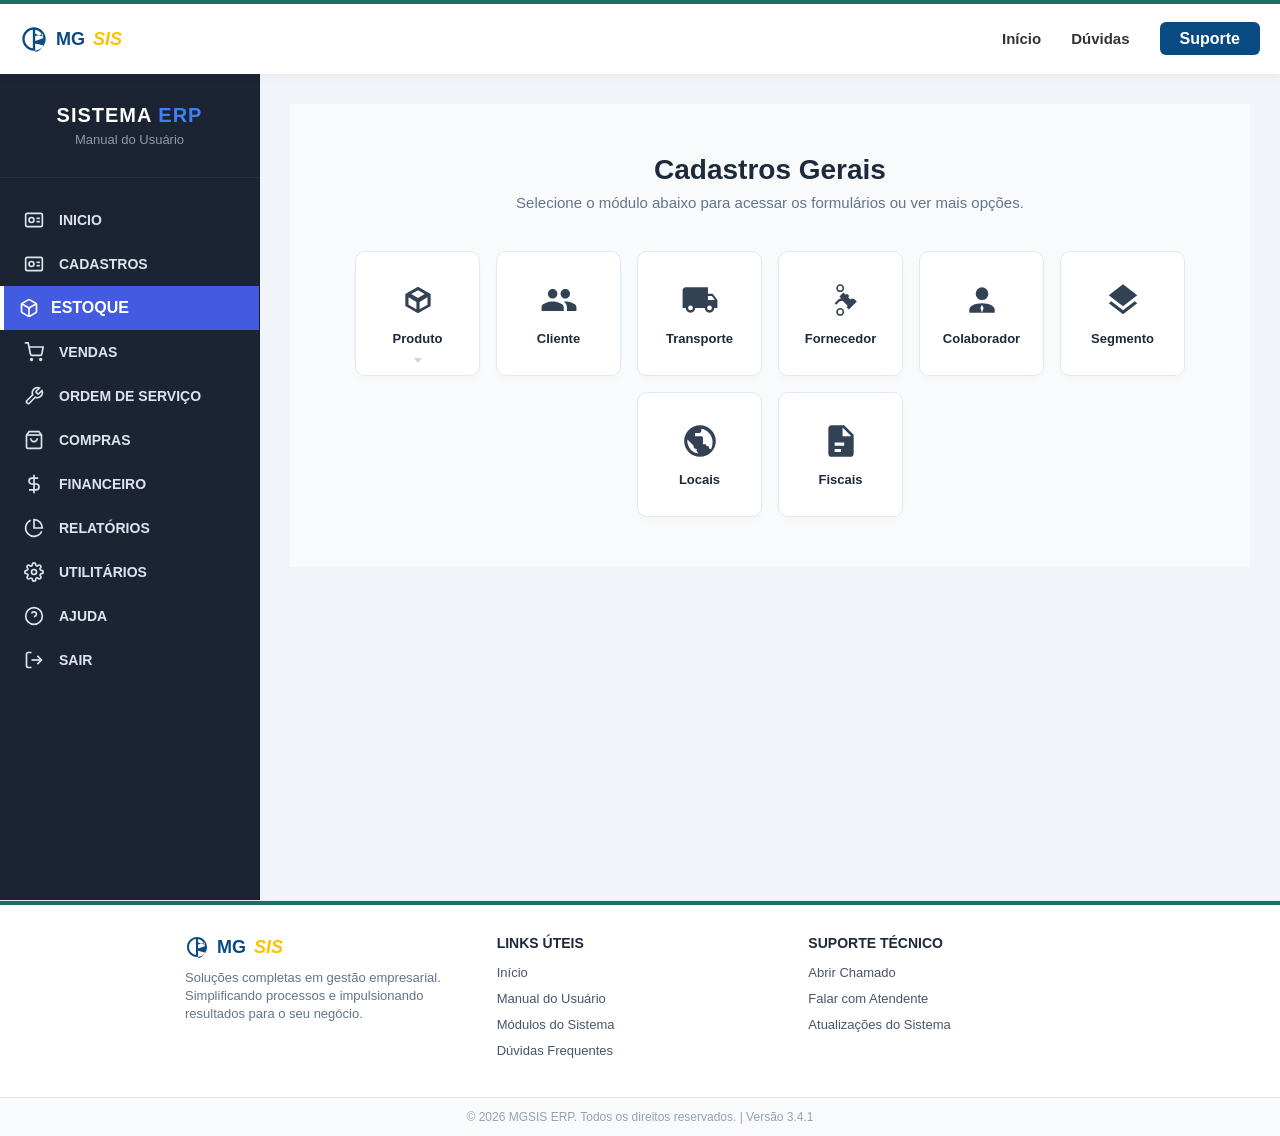
==== Paginas-Estoque/estoque.html @ b507eff4 "Add files via upload" ====
<!DOCTYPE html>
<html lang="pt-br">

<head>
    <meta charset="UTF-8">
    <meta name="viewport" content="width=device-width, initial-scale=1.0">
    <title>Sistema MGSIS</title>
    <link rel="stylesheet" href="../Estilizacoes/Manual.css">
    <link rel="stylesheet" href="https://cdnjs.cloudflare.com/ajax/libs/font-awesome/6.4.0/css/all.min.css">
</head>

<body>

    <header class="mgsis-header" id="mgsis-main-header">
        <div class="mgsis-top-accent"></div>
        <div class="mgsis-container">

            <a href="#" class="mgsis-logo-wrapper">
                <svg class="mgsis-logo-icon" viewBox="0 0 24 24" fill="currentColor">
                    <path
                        d="M11.99 2C6.47 2 2 6.48 2 12s4.47 10 9.99 10C17.52 22 22 17.52 22 12S17.52 2 11.99 2zM11 19.93c-3.95-.49-7-3.85-7-7.93s3.05-7.44 7-7.93v15.86zm2-15.86c3.15.56 5.76 2.8 6.64 5.77l-6.64-2.28V4.07zm6.81 7.21L13 13.62v-4.14l6.81-1.67v3.47zm-6.81 8.65v-4.14l6.81 1.67c-.88 2.97-3.49 5.21-6.64 5.77l-.17-3.3z" />
                </svg>
                <span class="mgsis-logo-text-blue">MG</span>
                <span class="mgsis-logo-text-yellow">SIS</span>
            </a>

            <button class="mgsis-mobile-btn" id="mgsis-toggle-btn" aria-label="Abrir menu de navegação">
                <span class="mgsis-mobile-line"></span>
                <span class="mgsis-mobile-line"></span>
                <span class="mgsis-mobile-line"></span>
            </button>

            <nav class="mgsis-navigation" id="mgsis-nav-menu">
                <ul class="mgsis-nav-list">
                    <li class="mgsis-nav-item"><a href="#" class="mgsis-nav-link">Início</a></li>
                    <li class="mgsis-nav-item"><a href="#" class="mgsis-nav-link">Dúvidas</a></li>
                    <li class="mgsis-nav-item"><a href="#" class="mgsis-support-action">Suporte</a></li>

                    <li class="mgsis-mobile-divider">MÓDULOS DO SISTEMA</li>

                    <li class="mgsis-nav-item mgsis-mobile-only">
                        <a href="cadastro.html" class="mgsis-nav-link mgsis-mobile-module-link">Cadastros</a>
                    </li>
                    <li class="mgsis-nav-item mgsis-mobile-only"><a href="#"
                            class="mgsis-nav-link mgsis-mobile-module-link active">Estoque</a></li>
                    <li class="mgsis-nav-item mgsis-mobile-only"><a href="vendas.html"
                            class="mgsis-nav-link mgsis-mobile-module-link">Vendas</a></li>
                    <li class="mgsis-nav-item mgsis-mobile-only"><a href="ordem_servico.html"
                            class="mgsis-nav-link mgsis-mobile-module-link">Ordem de Serviço</a></li>
                    <li class="mgsis-nav-item mgsis-mobile-only"><a href="compras.html"
                            class="mgsis-nav-link mgsis-mobile-module-link">Compras</a></li>
                    <li class="mgsis-nav-item mgsis-mobile-only"><a href="financeiro.html"
                            class="mgsis-nav-link mgsis-mobile-module-link">Financeiro</a></li>
                    <li class="mgsis-nav-item mgsis-mobile-only"><a href="relatorios.html"
                            class="mgsis-nav-link mgsis-mobile-module-link">Relatórios</a></li>
                    <li class="mgsis-nav-item mgsis-mobile-only"><a href="utilitarios.html"
                            class="mgsis-nav-link mgsis-mobile-module-link">Utilitários</a></li>
                    <li class="mgsis-nav-item mgsis-mobile-only"><a href="ajuda.html"
                            class="mgsis-nav-link mgsis-mobile-module-link">Ajuda</a></li>
                    <li class="mgsis-nav-item mgsis-mobile-only"><a href="sair.html"
                            class="mgsis-nav-link mgsis-mobile-module-link">Sair</a></li>
                </ul>
            </nav>
        </div>
    </header>

    <!-------------------------------------------------------------------------------------------------------------------------------------------------------------->
    <!-------------------------------------------------------------------------------------------------------------------------------------------------------------->
    <!-------------------------------------------------------------------------------------------------------------------------------------------------------------->
    <!-------------------------------------------------------------------------------------------------------------------------------------------------------------->

    <div class="mgsis-app-layout">

        <aside class="mgsis-sidebar">
            <div class="mgsis-sidebar-header">
                <h2 class="mgsis-sidebar-title">SISTEMA <span class="mgsis-text-blue">ERP</span></h2>
                <p class="mgsis-sidebar-subtitle">Manual do Usuário</p>
            </div>

            <ul class="mgsis-sidebar-menu">
                <li>
                    <a href="../index.html" class="mgsis-sidebar-link">
                        <svg viewBox="0 0 24 24" width="20" height="20" stroke="currentColor" stroke-width="2"
                            fill="none">
                            <path d="M4 4h16c1.1 0 2 .9 2 2v12c0 1.1-.9 2-2 2H4c-1.1 0-2-.9-2-2V6c0-1.1.9-2 2-2z">
                            </path>
                            <circle cx="9" cy="12" r="3"></circle>
                            <path d="M15 10h4"></path>
                            <path d="M15 14h4"></path>
                        </svg>
                        INICIO
                    </a>
                </li>

                <li>
                    <a href="../Paginas-Cadastro/cadastro.html" class="mgsis-sidebar-link">
                        <svg viewBox="0 0 24 24" width="20" height="20" stroke="currentColor" stroke-width="2"
                            fill="none">
                            <path d="M4 4h16c1.1 0 2 .9 2 2v12c0 1.1-.9 2-2 2H4c-1.1 0-2-.9-2-2V6c0-1.1.9-2 2-2z">
                            </path>
                            <circle cx="9" cy="12" r="3"></circle>
                            <path d="M15 10h4"></path>
                            <path d="M15 14h4"></path>
                        </svg>
                        CADASTROS
                    </a>
                </li>

                <li>
                    <a href="../Paginas-Estoque/estoque.html"
                        style="display: flex; align-items: center; gap: 12px; padding: 12px 15px; text-decoration: none; font-weight: bold; box-sizing: border-box; background-color: #435be0; color: #ffffff; border-left: 4px solid #ffffff;">
                        <svg viewBox="0 0 24 24" width="20" height="20" stroke="currentColor" stroke-width="2"
                            fill="none">
                            <path
                                d="M21 16V8a2 2 0 0 0-1-1.73l-7-4a2 2 0 0 0-2 0l-7 4A2 2 0 0 0 3 8v8a2 2 0 0 0 1 1.73l7 4a2 2 0 0 0 2 0l7-4A2 2 0 0 0 21 16z">
                            </path>
                            <polyline points="3.27 6.96 12 12.01 20.73 6.96"></polyline>
                            <line x1="12" y1="22.08" x2="12" y2="12"></line>
                        </svg>
                        ESTOQUE
                    </a>
                </li>

                <li>
                    <a href="../Paginas-Vendas/vendas.html" class="mgsis-sidebar-link">
                        <svg viewBox="0 0 24 24" width="20" height="20" stroke="currentColor" stroke-width="2"
                            fill="none">
                            <circle cx="9" cy="21" r="1"></circle>
                            <circle cx="20" cy="21" r="1"></circle>
                            <path d="M1 1h4l2.68 13.39a2 2 0 0 0 2 1.61h9.72a2 2 0 0 0 2-1.61L23 6H6"></path>
                        </svg>
                        VENDAS
                    </a>
                </li>

                <li>
                    <a href="../Paginas-Ordem de servico/ordem_servico.html" class="mgsis-sidebar-link">
                        <svg viewBox="0 0 24 24" width="20" height="20" stroke="currentColor" stroke-width="2"
                            fill="none">
                            <path
                                d="M14.7 6.3a1 1 0 0 0 0 1.4l1.6 1.6a1 1 0 0 0 1.4 0l3.77-3.77a6 6 0 0 1-7.94 7.94l-6.91 6.91a2.12 2.12 0 0 1-3-3l6.91-6.91a6 6 0 0 1 7.94-7.94l-3.76 3.76z">
                            </path>
                        </svg>
                        ORDEM DE SERVIÇO
                    </a>
                </li>

                <li>
                    <a href="../Paginas-Compras/compras.html" class="mgsis-sidebar-link">
                        <svg viewBox="0 0 24 24" width="20" height="20" stroke="currentColor" stroke-width="2"
                            fill="none">
                            <path d="M6 2L3 6v14a2 2 0 0 0 2 2h14a2 2 0 0 0 2-2V6l-3-4z"></path>
                            <line x1="3" y1="6" x2="21" y2="6"></line>
                            <path d="M16 10a4 4 0 0 1-8 0"></path>
                        </svg>
                        COMPRAS
                    </a>
                </li>

                <li>
                    <a href="../Paginas-Financeiro/financeiro.html" class="mgsis-sidebar-link">
                        <svg viewBox="0 0 24 24" width="20" height="20" stroke="currentColor" stroke-width="2"
                            fill="none">
                            <line x1="12" y1="1" x2="12" y2="23"></line>
                            <path d="M17 5H9.5a3.5 3.5 0 0 0 0 7h5a3.5 3.5 0 0 1 0 7H6"></path>
                        </svg>
                        FINANCEIRO
                    </a>
                </li>

                <li>
                    <a href="../Paginas-Relatorios/relatorios.html" class="mgsis-sidebar-link">
                        <svg viewBox="0 0 24 24" width="20" height="20" stroke="currentColor" stroke-width="2"
                            fill="none">
                            <path d="M21.21 15.89A10 10 0 1 1 8 2.83"></path>
                            <path d="M22 12A10 10 0 0 0 12 2v10z"></path>
                        </svg>
                        RELATÓRIOS
                    </a>
                </li>

                <li>
                    <a href="../Paginas-Utilitarios/utilitarios.html" class="mgsis-sidebar-link">
                        <svg viewBox="0 0 24 24" width="20" height="20" stroke="currentColor" stroke-width="2"
                            fill="none">
                            <circle cx="12" cy="12" r="3"></circle>
                            <path
                                d="M19.4 15a1.65 1.65 0 0 0 .33 1.82l.06.06a2 2 0 0 1 0 2.83 2 2 0 0 1-2.83 0l-.06-.06a1.65 1.65 0 0 0-1.82-.33 1.65 1.65 0 0 0-1 1.51V21a2 2 0 0 1-2 2 2 2 0 0 1-2-2v-.09A1.65 1.65 0 0 0 9 19.4a1.65 1.65 0 0 0-1.82.33l-.06.06a2 2 0 0 1-2.83 0 2 2 0 0 1 0-2.83l.06-.06a1.65 1.65 0 0 0 .33-1.82 1.65 1.65 0 0 0-1.51-1H3a2 2 0 0 1-2-2 2 2 0 0 1 2-2h.09A1.65 1.65 0 0 0 4.6 9a1.65 1.65 0 0 0-.33-1.82l-.06-.06a2 2 0 0 1 0-2.83 2 2 0 0 1 2.83 0l.06.06a1.65 1.65 0 0 0 1.82.33H9a1.65 1.65 0 0 0 1-1.51V3a2 2 0 0 1 2-2 2 2 0 0 1 2 2v.09a1.65 1.65 0 0 0 1 1.51 1.65 1.65 0 0 0 1.82-.33l.06-.06a2 2 0 0 1 2.83 0 2 2 0 0 1 0 2.83l-.06.06a1.65 1.65 0 0 0-.33 1.82V9a1.65 1.65 0 0 0 1.51 1H21a2 2 0 0 1 2 2 2 2 0 0 1-2 2h-.09a1.65 1.65 0 0 0-1.51 1z">
                            </path>
                        </svg>
                        UTILITÁRIOS
                    </a>
                </li>

                <li>
                    <a href="../Paginas-Ajuda/ajuda.html" class="mgsis-sidebar-link">
                        <svg viewBox="0 0 24 24" width="20" height="20" stroke="currentColor" stroke-width="2"
                            fill="none">
                            <circle cx="12" cy="12" r="10"></circle>
                            <path d="M9.09 9a3 3 0 0 1 5.83 1c0 2-3 3-3 3"></path>
                            <line x1="12" y1="17" x2="12.01" y2="17"></line>
                        </svg>
                        AJUDA
                    </a>
                </li>

                <li>
                    <a href="../Paginas-Sair/sair.html" class="mgsis-sidebar-link">
                        <svg viewBox="0 0 24 24" width="20" height="20" stroke="currentColor" stroke-width="2"
                            fill="none">
                            <path d="M9 21H5a2 2 0 0 1-2-2V5a2 2 0 0 1 2-2h4"></path>
                            <polyline points="16 17 21 12 16 7"></polyline>
                            <line x1="21" y1="12" x2="9" y2="12"></line>
                        </svg>
                        SAIR
                    </a>
                </li>
            </ul>
        </aside>


        <main class="mgsis-main-content">

            <div id="mgsis-tela-principal" class="mgsis-view-active">
                <div class="mgsis-cadastros-centro">
                    <div class="mgsis-titulos-centro">
                        <h2>Cadastros Gerais</h2>
                        <p>Selecione o módulo abaixo para acessar os formulários ou ver mais opções.</p>
                    </div>

                    <div class="mgsis-grid-centralizada">
                        <button class="mgsis-card-box" id="btn-modulo-produto">
                            <svg class="mgsis-icon-box" viewBox="0 0 24 24">
                                <path
                                    d="M20,8.18L12,3.58L4,8.18V15.82L12,20.42L20,15.82V8.18M12,5.82L16.24,8.27L12,10.72L7.76,8.27L12,5.82M6,10.33L11,13.22V17.9L6,15V10.33M13,17.9V13.22L18,10.33V15L13,17.9Z" />
                            </svg>
                            <span>Produto</span>
                            <div class="mgsis-seta-baixo"></div>
                        </button>

                        <button class="mgsis-card-box" id="mgsis-btn-cliente">
                            <svg class="mgsis-icon-box" viewBox="0 0 24 24">
                                <path
                                    d="M16 11c1.66 0 2.99-1.34 2.99-3S17.66 5 16 5c-1.66 0-3 1.34-3 3s1.34 3 3 3zm-8 0c1.66 0 2.99-1.34 2.99-3S9.66 5 8 5C6.34 5 5 6.34 5 8s1.34 3 3 3zm0 2c-2.33 0-7 1.17-7 3.5V19h14v-2.5c0-2.33-4.67-3.5-7-3.5zm8 0c-.29 0-.62.02-.97.05 1.16.84 1.97 1.97 1.97 3.45V19h6v-2.5c0-2.33-4.67-3.5-7-3.5z" />
                            </svg>
                            <span>Cliente</span>
                        </button>

                        <button class="mgsis-card-box" id="mgsis-btn-transporte">
                            <svg class="mgsis-icon-box" viewBox="0 0 24 24">
                                <path
                                    d="M20,8H17V4H3C1.89,4 1,4.89 1,6V17H3A3,3 0 0,0 6,20A3,3 0 0,0 9,17H15A3,3 0 0,0 18,20A3,3 0 0,0 21,17H23V12L20,8M6,18.5A1.5,1.5 0 0,1 4.5,17A1.5,1.5 0 0,1 6,15.5A1.5,1.5 0 0,1 7.5,17A1.5,1.5 0 0,1 6,18.5M18,18.5A1.5,1.5 0 0,1 16.5,17A1.5,1.5 0 0,1 18,15.5A1.5,1.5 0 0,1 19.5,17A1.5,1.5 0 0,1 18,18.5M17,12V9.5H19.5L21.47,12H17Z" />
                            </svg>
                            <span>Transporte</span>
                        </button>

                        <button class="mgsis-card-box">
                            <svg class="mgsis-icon-box" viewBox="0 0 24 24">
                                <path
                                    d="M11.5,21A1.5,1.5 0 0,1 10,19.5A1.5,1.5 0 0,1 11.5,18A1.5,1.5 0 0,1 13,19.5A1.5,1.5 0 0,1 11.5,21M11.5,17C10.12,17 9,18.12 9,19.5C9,20.88 10.12,22 11.5,22C12.88,22 14,20.88 14,19.5C14,18.12 12.88,17 11.5,17M20.5,11.5L22,13L17,18L15.5,16.5L16.25,15.75L13,12.5C12.25,12.5 11.5,12.75 11,13L9,15L8,14L10,12C10.75,11.25 11.5,11 12.25,11L11,9.75L13.5,7.25L15,8.75L15.75,8L17.25,9.5L16.5,10.25L18,11.75L18.75,11L20.5,11.5M11.5,3A1.5,1.5 0 0,1 13,4.5A1.5,1.5 0 0,1 11.5,6A1.5,1.5 0 0,1 10,4.5A1.5,1.5 0 0,1 11.5,3M11.5,2C10.12,2 9,3.12 9,4.5C9,5.88 10.12,7 11.5,7C12.88,7 14,5.88 14,4.5C14,3.12 12.88,2 11.5,2Z" />
                            </svg>
                            <span>Fornecedor</span>
                        </button>

                        <button class="mgsis-card-box">
                            <svg class="mgsis-icon-box" viewBox="0 0 24 24">
                                <path
                                    d="M12,4A4,4 0 0,1 16,8A4,4 0 0,1 12,12A4,4 0 0,1 8,8A4,4 0 0,1 12,4M12,14C16.42,14 20,15.79 20,18V20H4V18C4,15.79 7.58,14 12,14M12,15L11,17L12,20L13,17L12,15Z" />
                            </svg>
                            <span>Colaborador</span>
                        </button>

                        <button class="mgsis-card-box">
                            <svg class="mgsis-icon-box" viewBox="0 0 24 24">
                                <path
                                    d="M12,16L19.36,10.27L21,9L12,2L3,9L4.63,10.27M12,18.54L4.62,12.81L3,14.07L12,21.07L21,14.07L19.37,12.8L12,18.54Z" />
                            </svg>
                            <span>Segmento</span>
                        </button>

                        <button class="mgsis-card-box">
                            <svg class="mgsis-icon-box" viewBox="0 0 24 24">
                                <path
                                    d="M12,2C6.48,2 2,6.48 2,12C2,17.52 6.48,22 12,22C17.52,22 22,17.52 22,12C22,6.48 17.52,2 12,2M11,19.93C7.05,19.43 4,16.05 4,12C4,11.68 4.03,11.36 4.08,11.05L7.88,14.85V15A2,2 0 0,0 9.88,17V18.13C10.25,18.82 10.6,19.41 11,19.93M19.04,17.15A1.97,1.97 0 0,0 17.88,17A2,2 0 0,0 15.88,15V14H13.88V10C13.88,9.45 13.43,9 12.88,9H8.88V7H10.88A2,2 0 0,0 12.88,5V4.21C16.66,4.86 19.64,8.14 19.95,12.18C19.95,13.92 19.66,15.61 19.04,17.15Z" />
                            </svg>
                            <span>Locais</span>
                            <div class="mgsis-seta-baixo"></div>
                        </button>

                        <button class="mgsis-card-box">
                            <svg class="mgsis-icon-box" viewBox="0 0 24 24">
                                <path
                                    d="M14 2H6c-1.1 0-1.99.9-1.99 2L4 20c0 1.1.89 2 1.99 2H18c1.1 0 2-.9 2-2V8l-6-6zm-2 17H8v-2h4v2zm2-4H8v-2h6v2zm-1-5V3.5L18.5 9H13z" />
                            </svg>
                            <span>Fiscais</span>
                            <div class="mgsis-seta-baixo"></div>
                        </button>
                    </div>
                </div>
            </div>

        </main>

    </div>

    <!-------------------------------------------------------------------------------------------------------------------------------------------------------------->
    <!-------------------------------------------------------------------------------------------------------------------------------------------------------------->
    <!-------------------------------------------------------------------------------------------------------------------------------------------------------------->
    <!-------------------------------------------------------------------------------------------------------------------------------------------------------------->


    <footer class="mgsis-footer">

        <div class="mgsis-footer-accent"></div>

        <div class="mgsis-footer-container">

            <div class="mgsis-footer-col">
                <a href="#" class="mgsis-footer-logo">
                    <svg class="mgsis-logo-icon" viewBox="0 0 24 24" fill="currentColor">
                        <path
                            d="M11.99 2C6.47 2 2 6.48 2 12s4.47 10 9.99 10C17.52 22 22 17.52 22 12S17.52 2 11.99 2zM11 19.93c-3.95-.49-7-3.85-7-7.93s3.05-7.44 7-7.93v15.86zm2-15.86c3.15.56 5.76 2.8 6.64 5.77l-6.64-2.28V4.07zm6.81 7.21L13 13.62v-4.14l6.81-1.67v3.47zm-6.81 8.65v-4.14l6.81 1.67c-.88 2.97-3.49 5.21-6.64 5.77l-.17-3.3z" />
                    </svg>
                    <span class="mgsis-logo-text-blue">MG</span>
                    <span class="mgsis-logo-text-yellow">SIS</span>
                </a>
                <p class="mgsis-footer-desc">Soluções completas em gestão empresarial. Simplificando processos e
                    impulsionando resultados para o seu negócio.</p>
            </div>

            <div class="mgsis-footer-col">
                <h4 class="mgsis-footer-title">Links Úteis</h4>
                <ul class="mgsis-footer-links">
                    <li><a href="#">Início</a></li>
                    <li><a href="#">Manual do Usuário</a></li>
                    <li><a href="#">Módulos do Sistema</a></li>
                    <li><a href="#">Dúvidas Frequentes</a></li>
                </ul>
            </div>

            <div class="mgsis-footer-col">
                <h4 class="mgsis-footer-title">Suporte Técnico</h4>
                <ul class="mgsis-footer-links">
                    <li><a href="#">Abrir Chamado</a></li>
                    <li><a href="#">Falar com Atendente</a></li>
                    <li><a href="#">Atualizações do Sistema</a></li>
                </ul>
            </div>

        </div>

        <div class="mgsis-footer-bottom">
            <p>&copy; 2026 MGSIS ERP. Todos os direitos reservados. | Versão 3.4.1</p>
        </div>

    </footer>

    <div id="mgsis-modal-imagem" class="mgsis-modal">
        <span class="mgsis-modal-fechar">&times;</span>
        <img class="mgsis-modal-conteudo" id="mgsis-img-ampliada">
        <div id="mgsis-modal-legenda"></div>
    </div>

    <script src="../Estilizacoes/Manual.js"></script>
</body>

</html>
---- Estilizacoes/Manual.css ----
/* VARIÁVEIS ADICIONADAS PARA O TEMA ESCURO DO MENU LATERAL */
:root {
    --mgsis-color-blue: #0A4A82;
    --mgsis-color-yellow: #FFC000;
    --mgsis-color-green: #1A7061;
    --mgsis-color-text: #333333;
    --mgsis-color-bg: #FFFFFF;

    /* Novas variáveis do ERP (Baseado na imagem enviada) */
    --mgsis-sidebar-bg: #1C2434;
    /* Fundo azul escuro profundo */
    --mgsis-sidebar-hover: #333A48;
    /* Cor ao passar o mouse */
    --mgsis-sidebar-active-bg: #3C50E0;
    /* Azul vivo do item ativo */
    --mgsis-sidebar-text: #DEE4EE;
    /* Texto cinza claro/branco */

    --mgsis-font-main: 'Segoe UI', Roboto, Helvetica, Arial, sans-serif;
    --mgsis-transition: 0.3s ease;
}

/* RESET GERAL (Mantido) */
* {
    box-sizing: border-box;
    margin: 0;
    padding: 0;
}

body {
    font-family: var(--mgsis-font-main);
    background-color: #F1F5F9;
    /* Fundo levemente cinza para destacar o conteúdo */
}

/* ----------------- CABEÇALHO SUPERIOR (Mantido e ajustado) ----------------- */
.mgsis-header {
    width: 100%;
    background-color: var(--mgsis-color-bg);
    position: sticky;
    top: 0;
    z-index: 1000;
    box-shadow: 0 2px 10px rgba(0, 0, 0, 0.05);
}

.mgsis-top-accent {
    width: 100%;
    height: 4px;
    background-color: var(--mgsis-color-green);
}

.mgsis-container {
    max-width: 100%;
    /* Permitindo que espanda mais por causa do ERP */
    margin: 0 auto;
    padding: 0 20px;
    height: 70px;
    /* Reduzi um pouco a altura para otimizar espaço */
    display: flex;
    align-items: center;
    justify-content: space-between;
}

.mgsis-logo-wrapper {
    display: flex;
    align-items: center;
    text-decoration: none;
    gap: 8px;
}

.mgsis-logo-icon {
    width: 28px;
    height: 28px;
    color: var(--mgsis-color-blue);
}

.mgsis-logo-text-blue {
    color: var(--mgsis-color-blue);
    font-size: 22px;
    font-weight: 800;
}

.mgsis-logo-text-yellow {
    color: var(--mgsis-color-yellow);
    font-size: 22px;
    font-weight: 800;
    font-style: italic;
}

.mgsis-nav-list {
    display: flex;
    align-items: center;
    list-style: none;
    gap: 30px;
}

.mgsis-nav-link {
    color: var(--mgsis-color-text);
    text-decoration: none;
    font-weight: 600;
    font-size: 15px;
    position: relative;
    transition: color var(--mgsis-transition);
}

.mgsis-nav-link:hover {
    color: var(--mgsis-color-blue);
}

.mgsis-support-action {
    background-color: var(--mgsis-color-blue);
    color: var(--mgsis-color-bg);
    text-decoration: none;
    padding: 8px 20px;
    border-radius: 6px;
    font-weight: 700;
    transition: all 0.2s;
}

.mgsis-support-action:hover {
    background-color: #083863;
    transform: translateY(-2px);
    box-shadow: 0 4px 12px rgba(10, 74, 130, 0.3);
}

.mgsis-mobile-btn {
    display: none;
    flex-direction: column;
    justify-content: space-between;
    width: 28px;
    height: 20px;
    background: transparent;
    border: none;
    cursor: pointer;
    z-index: 1001;
}

.mgsis-mobile-line {
    width: 100%;
    height: 3px;
    background-color: var(--mgsis-color-blue);
    border-radius: 3px;
    transition: all var(--mgsis-transition);
    transform-origin: left center;
}

/* ----------------- ITENS OCULTOS NO DESKTOP ----------------- */
/* Essa classe garante que o título Módulos e os links do ERP não apareçam no header do desktop */
.mgsis-mobile-divider,
.mgsis-mobile-only {
    display: none;
}

/* ----------------- LAYOUT DO SISTEMA (Sidebar + Conteúdo) ----------------- */
.mgsis-app-layout {
    display: flex;
    min-height: calc(100vh - 74px);
    /* Ocupa a tela inteira menos o header */
}

/* ----------------- MENU LATERAL (SIDEBAR) ----------------- */
.mgsis-sidebar {
    width: 260px;
    background-color: var(--mgsis-sidebar-bg);
    display: flex;
    flex-direction: column;
    flex-shrink: 0;
    /* Impede que a sidebar esprema */
    border-right: 1px solid rgba(0, 0, 0, 0.1);
}

.mgsis-sidebar-header {
    padding: 30px 20px;
    text-align: center;
    border-bottom: 1px solid rgba(255, 255, 255, 0.05);
}

.mgsis-sidebar-title {
    color: #FFFFFF;
    font-size: 20px;
    font-weight: 800;
    letter-spacing: 1px;
}

.mgsis-text-blue {
    color: #3B82F6;
}

/* Azul do texto ERP */

.mgsis-sidebar-subtitle {
    color: #8A99AF;
    /* Cinza suave da imagem */
    font-size: 13px;
    margin-top: 5px;
}

.mgsis-sidebar-menu {
    list-style: none;
    padding: 20px 0;
    display: flex;
    flex-direction: column;
    flex-grow: 1;
    /* Faz o menu ocupar o espaço disponível para jogar a Ajuda pro fim */
}

.mgsis-sidebar-link {
    display: flex;
    align-items: center;
    gap: 15px;
    padding: 12px 24px;
    color: var(--mgsis-sidebar-text);
    text-decoration: none;
    font-size: 14px;
    font-weight: 600;
    transition: all var(--mgsis-transition);
}

/* Efeito ao passar o mouse */
.mgsis-sidebar-link:hover {
    background-color: var(--mgsis-sidebar-hover);
    color: #FFFFFF;
}

/* O item "Cadastros" que está selecionado na sua imagem */
.mgsis-sidebar-link.active {
    background-color: var(--mgsis-sidebar-active-bg);
    color: #FFFFFF;
    border-left: 4px solid #FFFFFF;
    /* Barra branca na esquerda indicando ativo */
}

/* Empurra os últimos itens (Ajuda, Sair) para o final da tela */
.mgsis-sidebar-spacer {
    flex-grow: 1;
}

/* ----------------- CONTEÚDO PRINCIPAL ----------------- */
.mgsis-main-content {
    flex-grow: 1;
    padding: 30px;
    background-color: #F1F5F9;
}


/* ----------------- RESPONSIVIDADE (Tablets e Celulares) ----------------- */
@media (max-width: 768px) {

    /* Mostra botão hambúrguer */
    .mgsis-mobile-btn {
        display: flex;
    }

    /* Esconde a Sidebar Lateral padrão no Mobile */
    .mgsis-sidebar {
        display: none;
    }

    /* Configura o Header Nav para virar o Menu de Tela Inteira */
    .mgsis-navigation {
        position: fixed;
        top: 0;
        right: -100%;
        width: 85%;
        max-width: 400px;
        height: 100vh;
        background-color: var(--mgsis-color-bg);
        box-shadow: -5px 0 15px rgba(0, 0, 0, 0.1);
        display: flex;
        flex-direction: column;
        padding: 80px 30px 40px 30px;
        /* Espaço pro "X" em cima */
        transition: right 0.4s cubic-bezier(0.4, 0, 0.2, 1);
        overflow-y: auto;
        /* Permite rolar se houver muitos links */
    }

    .mgsis-navigation.active {
        right: 0;
    }

    .mgsis-nav-list {
        flex-direction: column;
        gap: 20px;
        align-items: flex-start;
        width: 100%;
    }

    .mgsis-nav-link {
        font-size: 18px;
        width: 100%;
        display: block;
    }

    .mgsis-support-action {
        width: 100%;
        text-align: center;
    }

    /* Exibe o título 'Módulos' e os links que estavam ocultos no desktop */
    .mgsis-mobile-divider {
        display: block;
        width: 100%;
        color: #8A99AF;
        font-size: 12px;
        font-weight: 700;
        letter-spacing: 1px;
        margin-top: 20px;
        margin-bottom: -5px;
        border-bottom: 1px solid #E2E8F0;
        padding-bottom: 8px;
    }

    .mgsis-mobile-only {
        display: block;
        width: 100%;
    }

    /* Estiliza os links dos módulos dentro do menu mobile */
    .mgsis-mobile-module-link {
        padding: 10px 15px;
        border-radius: 6px;
        font-size: 16px;
        color: var(--mgsis-color-text);
        background-color: #F8FAFC;
    }

    .mgsis-mobile-module-link.active {
        background-color: rgba(59, 130, 246, 0.1);
        color: var(--mgsis-sidebar-active-bg);
        font-weight: 700;
        border-left: 4px solid var(--mgsis-sidebar-active-bg);
    }

    /* Animação do X */
    .mgsis-mobile-btn.active .mgsis-mobile-line:nth-child(1) {
        transform: rotate(45deg);
    }

    .mgsis-mobile-btn.active .mgsis-mobile-line:nth-child(2) {
        opacity: 0;
    }

    .mgsis-mobile-btn.active .mgsis-mobile-line:nth-child(3) {
        transform: rotate(-45deg);
    }
}

/* --- FUNDO E ALINHAMENTO GERAL --- */
.mgsis-cadastros-centro {
    background-color: #F8FAFC;
    /* Fundo branco/azulado da imagem */
    padding: 50px 20px;
    font-family: Arial, Helvetica, sans-serif;
    text-align: center;
    /* Centraliza TUDO na página */
}

/* --- TÍTULOS --- */
.mgsis-titulos-centro h2 {
    color: #1E293B;
    /* Azul marinho muito escuro */
    font-size: 28px;
    font-weight: 700;
    margin-bottom: 8px;
}

.mgsis-titulos-centro p {
    color: #64748B;
    /* Cinza médio */
    font-size: 15px;
    margin-bottom: 40px;
}

/* --- GRID PERFEITAMENTE CENTRALIZADA --- */
.mgsis-grid-centralizada {
    display: flex;
    flex-wrap: wrap;
    /* Permite quebrar a linha */
    justify-content: center;
    /* Mantém os itens no meio da tela */
    gap: 16px;
    /* Espaçamento idêntico à imagem */

    /* O SEGREDO: Essa largura exata garante que caibam 6 cards na primeira linha.
       O 7º (Segmento) é obrigado a descer, ficando os 3 últimos no centro! */
    max-width: 880px;
    margin: 0 auto;
    /* Centraliza o bloco inteiro no meio da página */
}

/* --- CARD (QUADRADO BRANCO) --- */
.mgsis-card-box {
    background-color: #FFFFFF;
    border: 1px solid #E2E8F0;
    /* Borda bem sutil e clarinha */
    border-radius: 10px;
    /* Cantos arredondados iguais à foto */
    width: 125px;
    /* Largura idêntica à proporção da imagem */
    height: 125px;
    /* Altura idêntica */

    display: flex;
    flex-direction: column;
    align-items: center;
    justify-content: center;

    cursor: pointer;
    position: relative;
    /* Necessário para prender a setinha na parte de baixo */
    box-shadow: 0 4px 6px rgba(0, 0, 0, 0.02);
    /* Sombra quase invisível */
    transition: transform 0.2s, box-shadow 0.2s, border-color 0.2s;
}

/* Efeito ao passar o mouse por cima (Hover) */
.mgsis-card-box:hover {
    transform: translateY(-2px);
    box-shadow: 0 8px 15px rgba(0, 0, 0, 0.05);
    border-color: #CBD5E1;
}

/* --- ÍCONES --- */
.mgsis-icon-box {
    width: 38px;
    height: 38px;
    fill: #334155;
    /* Cor cinza/chumbo da imagem original */
    margin-bottom: 12px;
}

/* --- TEXTO DOS CARDS --- */
.mgsis-card-box span {
    color: #1E293B;
    /* Cor escura do texto */
    font-size: 13px;
    font-weight: 700;
}

/* --- SETINHA (Triângulo cinza) --- */
.mgsis-seta-baixo {
    position: absolute;
    /* Prende a seta no card */
    bottom: 12px;
    /* Distância do fundo */

    /* Desenha a seta usando apenas CSS puro */
    width: 0;
    height: 0;
    border-left: 4px solid transparent;
    border-right: 4px solid transparent;
    border-top: 5px solid #CBD5E1;
    /* Triângulo cinza apontando para baixo */
}

/* --- RESPONSIVIDADE (Telas menores) --- */
@media (max-width: 850px) {
    .mgsis-grid-centralizada {
        max-width: 580px;
        /* Força 4 cards em cima e os demais centralizados embaixo */
    }
}

@media (max-width: 500px) {
    .mgsis-card-box {
        width: 100px;
        /* Diminui para caber 3 por linha em celulares */
        height: 100px;
    }

    .mgsis-icon-box {
        width: 30px;
        height: 30px;
    }

    .mgsis-card-box span {
        font-size: 11px;
    }
}

/* =========================================
   CARDS PREMIUM (Preparo para o Efeito 3D)
   ========================================= */

/* Container precisa de perspectiva para o 3D funcionar */
.mgsis-grid-centralizada {
    perspective: 1000px;
}

.mgsis-card-box {
    /* Entrada super rápida e seca, sem ficar esperando */
    animation: mgsis-quick-enter 0.4s cubic-bezier(0.2, 0.8, 0.2, 1) backwards;
    transform-style: preserve-3d;
    will-change: transform;
    /* Otimiza a renderização no navegador */
}

/* Efeito de Clique Seco e Rápido */
.mgsis-card-box:active {
    transform: scale(0.95) !important;
    transition: transform 0.1s !important;
}

/* Entrada em cascata muito mais rápida (Max 0.28s de espera) */
.mgsis-card-box:nth-child(1) {
    animation-delay: 0.00s;
}

.mgsis-card-box:nth-child(2) {
    animation-delay: 0.04s;
}

.mgsis-card-box:nth-child(3) {
    animation-delay: 0.08s;
}

.mgsis-card-box:nth-child(4) {
    animation-delay: 0.12s;
}

.mgsis-card-box:nth-child(5) {
    animation-delay: 0.16s;
}

.mgsis-card-box:nth-child(6) {
    animation-delay: 0.20s;
}

.mgsis-card-box:nth-child(7) {
    animation-delay: 0.24s;
}

.mgsis-card-box:nth-child(8) {
    animation-delay: 0.28s;
}

@keyframes mgsis-quick-enter {
    from {
        opacity: 0;
        transform: translateY(15px) scale(0.98);
    }

    to {
        opacity: 1;
        transform: translateY(0) scale(1);
    }
}

/* =========================================
   MODO FOCO (Transição de Clique)
   ========================================= */

/* Classe aplicada aos cards que vão desaparecer */
.mgsis-card-sumir {
    opacity: 0 !important;
    transform: scale(0.8) translateY(20px) !important;
    /* Encolhe e cai suavemente */
    pointer-events: none;
    /* Desativa cliques nos outros */
    filter: blur(4px);
    /* Dá um desfoque elegante enquanto some */
    transition: all 0.4s cubic-bezier(0.4, 0, 0.2, 1) !important;
}

/* Classe aplicada ao card que foi clicado */
.mgsis-card-focado {
    transform: scale(1.1) translateZ(40px) !important;
    /* Cresce e vem para frente */
    box-shadow: 0 20px 40px rgba(33, 136, 234, 0.25) !important;
    /* Brilho azul forte */
    border-color: var(--azul-primario, #2188ea) !important;
    z-index: 100 !important;
    pointer-events: none;
    /* Evita duplo clique acidental */
    transition: all 0.5s cubic-bezier(0.2, 0.8, 0.2, 1) !important;
}

/* Deixa a cor do ícone ativa permanentemente quando focado */
.mgsis-card-focado .mgsis-icon-box {
    transform: scale(1.2) !important;
    color: var(--azul-primario, #2188ea) !important;
    transition: all 0.4s ease !important;
}


/* ========================================== */
/* TELA 2: DETALHES DO PRODUTO                */
/* ========================================== */

/* --- CLASSES PARA TROCA DE TELAS (Ocultar e Mostrar) --- */
.mgsis-view-hidden {
    display: none !important;
}

.mgsis-view-active {
    display: block;
    animation: fadeInPage 0.4s ease-in-out;
}

@keyframes fadeInPage {
    from {
        opacity: 0;
        transform: translateY(15px);
    }

    to {
        opacity: 1;
        transform: translateY(0);
    }
}

/* --- CONTAINER GERAL DA PÁGINA --- */
.mgsis-detalhes-page {
    background-color: #F8FAFC;
    padding: 30px;
    font-family: Arial, Helvetica, sans-serif;
    min-height: calc(100vh - 80px);
    /* Preenche a tela tirando o header superior */
}

/* --- BOTÃO VOLTAR --- */
.mgsis-voltar-wrapper {
    display: flex;
    justify-content: center;
    margin-bottom: 20px;
}

.mgsis-btn-voltar {
    background: transparent;
    border: none;
    cursor: pointer;
    font-family: inherit;
    padding: 10px;
    display: flex;
    align-items: center;
    gap: 6px;
    color: #64748B;
    font-size: 14px;
    font-weight: 600;
    transition: color 0.2s;
}

.mgsis-btn-voltar:hover {
    color: #1E293B;
}

/* --- CABEÇALHO --- */
.mgsis-detalhes-header {
    text-align: center;
    margin-bottom: 40px;
}

.mgsis-detalhes-titulo {
    color: #1E293B;
    font-size: 26px;
    font-weight: 800;
    margin-bottom: 8px;
}

.mgsis-detalhes-subtitulo {
    color: #64748B;
    font-size: 15px;
}

/* --- GRID DE CARDS (3 COLUNAS) --- */
.mgsis-grid-detalhes {
    display: grid;
    grid-template-columns: repeat(3, 1fr);
    gap: 20px;
    max-width: 1050px;
    margin: 0 auto;
}

/* --- ESTILO DE CADA CARD --- */
.mgsis-card-item {
    background-color: #FFFFFF;
    border: 1px solid #E2E8F0;
    border-radius: 8px;
    padding: 24px;
    display: flex;
    flex-direction: column;
    box-shadow: 0 2px 4px rgba(0, 0, 0, 0.02);
    transition: transform 0.2s, box-shadow 0.2s;
}

.mgsis-card-item:hover {
    transform: translateY(-3px);
    box-shadow: 0 8px 16px rgba(0, 0, 0, 0.06);
}

/* --- TOPO DO CARD (ÍCONE + TÍTULO) --- */
.mgsis-card-item-header {
    display: flex;
    align-items: center;
    gap: 15px;
    margin-bottom: 15px;
}

.mgsis-card-item-icon {
    width: 28px;
    height: 28px;
    color: #334155;
}

.mgsis-card-item-header h3 {
    color: #1E293B;
    font-size: 15px;
    font-weight: 700;
    margin: 0;
}

/* --- CORPO DO CARD (TEXTO EXPLICATIVO) --- */
.mgsis-card-item-texto {
    color: #64748B;
    font-size: 13px;
    line-height: 1.5;
    margin-bottom: 20px;
    flex-grow: 1;
    /* Empurra o link para baixo */
}

/* --- RODAPÉ DO CARD (LINK ACESSAR) --- */
.mgsis-card-item-link {
    color: #0A4A82;
    font-size: 13px;
    font-weight: 700;
    text-decoration: none;
    transition: color 0.2s;
}

.mgsis-card-item-link:hover {
    color: #3B82F6;
    text-decoration: underline;
}

/* --- RESPONSIVIDADE (Tablets e Celulares) --- */
@media (max-width: 900px) {
    .mgsis-grid-detalhes {
        grid-template-columns: repeat(2, 1fr);
    }
}

@media (max-width: 600px) {
    .mgsis-grid-detalhes {
        grid-template-columns: 1fr;
    }

    .mgsis-detalhes-page {
        padding: 20px 15px;
    }
}

/* ========================================== */
/* ESTILOS DO RODAPÉ COMPACTO                 */
/* ========================================== */

.mgsis-footer {
    background-color: #FFFFFF;
    border-top: 1px solid #E2E8F0;
    font-family: Arial, Helvetica, sans-serif;
    width: 100%;
    margin-top: auto;
}

.mgsis-footer-accent {
    width: 100%;
    height: 4px;
    background-color: #1A7061;
}

/* Reduzi o max-width e o padding drasticamente */
.mgsis-footer-container {
    max-width: 950px;
    margin: 0 auto;
    padding: 30px 20px;
    /* Era 50px de altura, agora é 30px */
    display: flex;
    justify-content: space-between;
    gap: 25px;
    /* Menos espaço entre as colunas */
}

.mgsis-footer-col {
    flex: 1;
    min-width: 200px;
    /* Reduzi o tamanho mínimo da coluna */
}

/* Ajustes no Logo e Descrição */
.mgsis-footer-logo {
    display: flex;
    align-items: center;
    gap: 8px;
    text-decoration: none;
    margin-bottom: 10px;
    /* Espaço menor */
}

/* Logo menor */
.mgsis-footer-logo svg {
    width: 24px;
    height: 24px;
}

.mgsis-logo-text-blue {
    font-size: 18px;
    font-weight: 800;
    color: #0A4A82;
}

.mgsis-logo-text-yellow {
    font-size: 18px;
    font-weight: 800;
    font-style: italic;
    color: #FFC000;
}

.mgsis-footer-desc {
    color: #64748B;
    font-size: 13px;
    /* Fonte menor */
    line-height: 1.4;
    /* Linhas mais justas */
}

/* Títulos mais discretos */
.mgsis-footer-title {
    color: #1E293B;
    font-size: 14px;
    /* Fonte menor */
    font-weight: 700;
    margin-bottom: 12px;
    /* Menos espaço abaixo do título */
    text-transform: uppercase;
}

.mgsis-footer-links {
    list-style: none;
    padding: 0;
    margin: 0;
}

.mgsis-footer-links li {
    margin-bottom: 8px;
    /* Links mais coladinhos */
}

.mgsis-footer-links a {
    color: #475569;
    text-decoration: none;
    font-size: 13px;
    /* Fonte menor nos links */
    font-weight: 500;
    transition: color 0.2s, transform 0.2s;
    display: inline-block;
}

.mgsis-footer-links a:hover {
    color: #0A4A82;
    transform: translateX(4px);
}

/* Barra Inferior (Copyright) muito mais enxuta */
.mgsis-footer-bottom {
    background-color: #F8FAFC;
    text-align: center;
    padding: 12px;
    /* Muito menos padding aqui */
    border-top: 1px solid #E2E8F0;
}

.mgsis-footer-bottom p {
    color: #94A3B8;
    font-size: 12px;
    /* Letra miudinha */
    margin: 0;
}

/* --- RESPONSIVIDADE --- */
@media (max-width: 768px) {
    .mgsis-footer-container {
        flex-direction: column;
        padding: 25px 20px;
        gap: 20px;
    }

    .mgsis-footer-col {
        text-align: center;
    }

    .mgsis-footer-logo {
        justify-content: center;
    }
}

/* ========================================== */
/* ESTILOS DA TELA DE DETALHES (EMPRESA/CLIENTE) */
/* ========================================== */

/* Bloco branco central para o texto */
.mgsis-conteudo-documentacao {
    background-color: #FFFFFF;
    max-width: 800px;
    /* Largura focada para leitura agradável */
    margin: 0 auto;
    /* Centraliza na tela */
    padding: 40px;
    border-radius: 10px;
    border: 1px solid #E2E8F0;
    box-shadow: 0 4px 10px rgba(0, 0, 0, 0.03);
    color: #334155;
    line-height: 1.6;
}

/* Ícone centralizado no topo do texto */
.mgsis-header-icone {
    display: flex;
    justify-content: center;
    margin-bottom: 20px;
}

.mgsis-header-icone svg {
    width: 54px;
    height: 54px;
    color: #0A4A82;
    /* Azul escuro do ERP */
    background-color: #F8FAFC;
    /* Fundo bem clarinho */
    padding: 12px;
    border-radius: 14px;
    border: 1px solid #E2E8F0;
}

/* Textos dentro da documentação */
.mgsis-conteudo-documentacao h3 {
    color: #1E293B;
    font-size: 22px;
    margin-top: 0;
    margin-bottom: 15px;
    font-weight: 800;
    text-align: center;
    /* Centraliza o título principal */
}

.mgsis-conteudo-documentacao p {
    margin-bottom: 15px;
    font-size: 15px;
    text-align: center;
    /* Centraliza a descrição */
    color: #475569;
}

/* Linha separadora */
.mgsis-divisor {
    border: 0;
    height: 1px;
    background-color: #E2E8F0;
    margin: 35px 0;
}

/* --- ÁREA DE IMAGENS --- */
.mgsis-area-imagens {
    text-align: center;
}

.mgsis-area-imagens h4 {
    color: #1E293B;
    font-size: 16px;
    margin-bottom: 5px;
    font-weight: 700;
}

.mgsis-area-imagens p {
    font-size: 14px;
    color: #64748B;
    margin-bottom: 20px;
}

/* Botão de Adicionar Imagens */
.mgsis-btn-adicionar-imagem {
    display: flex;
    align-items: center;
    justify-content: center;
    gap: 10px;
    width: 100%;
    padding: 16px;
    background-color: #F8FAFC;
    border: 2px dashed #CBD5E1;
    /* Borda tracejada estilo área de upload */
    border-radius: 8px;
    color: #475569;
    font-size: 15px;
    font-weight: 600;
    cursor: pointer;
    transition: all 0.2s;
}

.mgsis-btn-adicionar-imagem:hover {
    background-color: #F1F5F9;
    border-color: #94A3B8;
    color: #1E293B;
}

/* Responsividade para celulares */
@media (max-width: 600px) {
    .mgsis-conteudo-documentacao {
        padding: 25px 20px;
    }
}

/* ========================================== */
/* COMPONENTE: GUIA DE USO DA TELA            */
/* ========================================== */

.mgsis-guia-caixa {
    border: 1px solid #E2E8F0;
    border-radius: 6px;
    background-color: #FFFFFF;
    margin: 25px 0;
    overflow: hidden;
    /* Mantém os cantos arredondados limpos */
    box-shadow: 0 2px 4px rgba(0, 0, 0, 0.02);
}

/* Cabeçalho do Guia */
.mgsis-guia-cabecalho {
    display: flex;
    justify-content: space-between;
    align-items: center;
    padding: 15px 20px;
    border-bottom: 1px solid #E2E8F0;
    cursor: pointer;
}

.mgsis-guia-titulo-area {
    display: flex;
    align-items: center;
    gap: 10px;
    color: #0A4A82;
    /* Azul escuro corporativo */
}

.mgsis-guia-titulo-area h4 {
    margin: 0;
    font-size: 16px;
    font-weight: 700;
}

/* Corpo do Guia */
.mgsis-guia-corpo {
    padding: 20px;
}

/* Texto Introdutório */
p.mgsis-guia-intro {
    color: #64748B;
    font-size: 14px;
    margin-bottom: 25px;
    text-align: left;
}

/* Grid de Informações */
.mgsis-guia-grid {
    display: grid;
    grid-template-columns: 1fr 1fr;
    /* Duas colunas lado a lado */
    row-gap: 25px;
    column-gap: 30px;
}

/* Cada item individual (Ícone + Texto) */
.mgsis-guia-item {
    display: flex;
    align-items: flex-start;
    gap: 15px;
}

/* Caixinha do Ícone */
.mgsis-guia-icone {
    width: 42px;
    height: 42px;
    border-radius: 8px;
    display: flex;
    align-items: center;
    justify-content: center;
    color: #FFFFFF;
    flex-shrink: 0;
    /* Impede o ícone de amassar se o texto for muito grande */
}

.mgsis-guia-icone svg {
    width: 20px;
    height: 20px;
}

/* Cores específicas dos ícones baseadas na sua imagem */
.mgsis-bg-azul {
    background-color: #2563EB;
}

/* Azul mais forte (Pesquisar) */
.mgsis-bg-azul-claro {
    background-color: #3B82F6;
}

/* Azul padrão (Restante) */
.mgsis-bg-vermelho {
    background-color: #EF4444;
}

/* Vermelho (Excluir) */

/* Textos da explicação */
.mgsis-guia-texto {
    display: flex;
    flex-direction: column;
    text-align: left;
}

.mgsis-guia-texto strong {
    color: #1E293B;
    font-size: 15px;
    font-weight: 700;
    margin-bottom: 4px;
}

.mgsis-guia-texto span {
    color: #64748B;
    font-size: 13px;
    line-height: 1.5;
}

/* RESPONSIVIDADE: Muda para 1 coluna no celular */
@media (max-width: 768px) {
    .mgsis-guia-grid {
        grid-template-columns: 1fr;
        /* Uma coluna só */
    }
}

/* Botão que controla o Guia */
.mgsis-btn-toggle-guia {
    width: 100%;
    display: flex;
    justify-content: space-between;
    align-items: center;
    padding: 12px 20px;
    background-color: #FFFFFF;
    border: 1px solid #E2E8F0;
    border-radius: 8px;
    cursor: pointer;
    transition: all 0.2s;
    margin-bottom: 10px;
}

.mgsis-btn-toggle-guia:hover {
    background-color: #F8FAFC;
    border-color: #CBD5E1;
}

/* Seta animada */
.mgsis-seta-icon {
    transition: transform 0.3s ease;
    color: #64748B;
}

.mgsis-btn-toggle-guia.active .mgsis-seta-icon {
    transform: rotate(180deg);
}

/* Esconde o corpo por padrão */
.mgsis-conteudo-oculto {
    display: none;
    background-color: #FFFFFF;
    border: 1px solid #E2E8F0;
    border-radius: 8px;
    padding: 20px;
    margin-bottom: 20px;
    animation: slideDown 0.3s ease-out;
}

.mgsis-conteudo-oculto.show {
    display: block;
}

@keyframes slideDown {
    from {
        opacity: 0;
        transform: translateY(-10px);
    }

    to {
        opacity: 1;
        transform: translateY(0);
    }
}

/* Grid Lado a Lado compacta */
.mgsis-guia-grid.side-by-side {
    display: grid;
    grid-template-columns: repeat(auto-fit, minmax(220px, 1fr));
    gap: 15px;
}

/* --- CABEÇALHO DA ÁREA DE IMAGENS CENTRALIZADO --- */
.mgsis-area-imagens {
    margin-top: 35px;
    padding-top: 25px;
    border-top: 1px solid #E2E8F0;
    text-align: center;
    /* Centraliza o conteúdo de texto da sessão */
}

.mgsis-area-header {
    max-width: 700px;
    /* Limita a largura para o texto não ficar espalhado demais */
    margin: 0 auto 30px auto;
    /* Centraliza o bloco e dá espaço para a galeria */
}

.mgsis-area-header h4 {
    color: #1E293B;
    font-size: 19px;
    font-weight: 800;
    margin-bottom: 8px;
}

.mgsis-area-header p {
    color: #64748B;
    font-size: 14px;
    line-height: 1.5;
    margin-bottom: 0;
    /* Espaçamento agora é controlado pelo margin do header */
}

/* --- GRID DINÂMICA E CENTRALIZADA --- */
.mgsis-galeria-grid {
    display: flex;
    /* Mudamos de grid para flex */
    flex-wrap: wrap;
    /* Permite quebrar linha em telas menores */
    justify-content: center;
    /* ESTA LINHA CENTRALIZA TUDO NO MEIO */
    gap: 20px;
    /* Espaço entre os cards */
    margin: 0 auto;
    width: 100%;
}

/* --- AJUSTE NO CARD PARA NÃO ESTICAR DEMAIS --- */
.mgsis-img-card {
    background: #FFFFFF;
    border: 1px solid #E2E8F0;
    border-radius: 10px;
    overflow: hidden;
    box-shadow: 0 2px 5px rgba(0, 0, 0, 0.02);
    transition: all 0.3s ease-in-out;
    display: flex;
    flex-direction: column;

    /* Largura definida para os cards não ficarem gigantes quando houver apenas um */
    width: 100%;
    max-width: 300px;
    flex: 0 1 auto;
    /* Permite que o card mantenha seu tamanho ideal */
}

/* Mantendo o efeito de elevação */
.mgsis-img-card:hover {
    transform: translateY(-5px);
    box-shadow: 0 10px 20px rgba(0, 0, 0, 0.08);
}

/* Ajuste para garantir que a imagem ocupe o espaço corretamente */
.mgsis-img-wrapper {
    position: relative;
    height: 180px;
    /* Aumentei um pouco a altura para preencher melhor o card maior */
    overflow: hidden;
    background-color: #F1F5F9;
}

/* Responsividade para celulares */
@media (max-width: 480px) {
    .mgsis-img-card {
        max-width: 100%;
        /* No celular ele ocupa a largura toda */
    }
}

.mgsis-img-wrapper img {
    width: 100%;
    height: 100%;
    object-fit: cover;
    /* Recorta a imagem para preencher o espaço sem deformar */
    transition: transform 0.5s ease;
    /* Animação suave de zoom */
}

/* Overlay Azul (Escurecer ao passar o mouse) */
.mgsis-img-overlay {
    position: absolute;
    top: 0;
    left: 0;
    width: 100%;
    height: 100%;
    background: rgba(10, 74, 130, 0.75);
    /* Azul do seu sistema com transparência */
    display: flex;
    flex-direction: column;
    align-items: center;
    justify-content: center;
    color: white;
    opacity: 0;
    /* Invisível por padrão */
    transition: opacity 0.3s ease;
    cursor: pointer;
}

.mgsis-img-overlay svg {
    width: 32px;
    height: 32px;
    margin-bottom: 8px;
}

.mgsis-img-overlay span {
    font-size: 12px;
    font-weight: 600;
    text-transform: uppercase;
    letter-spacing: 0.5px;
}

/* Ativação do Hover no Card */
.mgsis-img-card:hover img {
    transform: scale(1.1);
}

/* Zoom na imagem */
.mgsis-img-card:hover .mgsis-img-overlay {
    opacity: 1;
}

/* Mostra o overlay azul */

/* Informações abaixo da imagem */
.mgsis-img-info {
    padding: 15px;
    text-align: center;
    border-top: 1px solid #E2E8F0;
    background-color: #FFFFFF;
    flex-grow: 1;
    /* Garante que o rodapé alinhe mesmo com textos de tamanhos diferentes */
    display: flex;
    align-items: center;
    justify-content: center;
}

.mgsis-img-info span {
    font-size: 13px;
    color: #475569;
    font-weight: 600;
    line-height: 1.4;
}

/* --- ESTILO DO MODAL (LIGHTBOX) --- */
.mgsis-modal {
    display: none;
    /* Escondido por padrão */
    position: fixed;
    z-index: 2000;
    /* Acima de tudo */
    padding-top: 50px;
    left: 0;
    top: 0;
    width: 100%;
    height: 100%;
    background-color: rgba(0, 0, 0, 0.9);
    /* Fundo preto transparente */
    overflow: auto;
}

/* Imagem dentro do Modal */
.mgsis-modal-conteudo {
    margin: auto;
    display: block;
    max-width: 85%;
    max-height: 80vh;
    border-radius: 8px;
    animation: zoomIn 0.3s;
}

@keyframes zoomIn {
    from {
        transform: scale(0.7);
        opacity: 0;
    }

    to {
        transform: scale(1);
        opacity: 1;
    }
}

/* Botão Fechar */
.mgsis-modal-fechar {
    position: absolute;
    top: 20px;
    right: 35px;
    color: #f1f1f1;
    font-size: 40px;
    font-weight: bold;
    cursor: pointer;
}

/* Legenda da Imagem */
#mgsis-modal-legenda {
    margin: auto;
    display: block;
    width: 80%;
    text-align: center;
    color: #ccc;
    padding: 20px 0;
    font-size: 18px;
}

/* Botão de Toggle (Abrir/Fechar) */
.mgsis-btn-toggle-galeria {
    width: 100%;
    display: flex;
    align-items: center;
    justify-content: center;
    gap: 12px;
    padding: 15px;
    background-color: #FFFFFF;
    border: 1px solid #E2E8F0;
    border-radius: 8px;
    cursor: pointer;
    color: #1E293B;
    font-weight: 700;
    font-size: 15px;
    transition: all 0.2s;
    margin: 20px 0;
}

.mgsis-btn-toggle-galeria:hover {
    background-color: #F8FAFC;
    border-color: #CBD5E1;
}

.mgsis-seta-icon {
    transition: transform 0.3s ease;
    margin-left: auto;
    /* Joga a seta para a direita */
    color: #64748B;
}

/* Estado Ativo do botão */
.mgsis-btn-toggle-galeria.active .mgsis-seta-icon {
    transform: rotate(180deg);
}

/* Controle de visibilidade */
.mgsis-conteudo-oculto {
    display: none;
    animation: slideDown 0.3s ease-out;
}

.mgsis-conteudo-oculto.show {
    display: block;
}

@keyframes slideDown {
    from {
        opacity: 0;
        transform: translateY(-10px);
    }

    to {
        opacity: 1;
        transform: translateY(0);
    }
}

/* CONTAINER DAS ABAS */
.mgsis-abas-container {
    margin: 20px 0;
    width: 100%;
}

/* CABEÇALHO (Onde ficam os botões) */
.mgsis-abas-header {
    display: flex;
    flex-wrap: wrap;
    gap: 2px;
    border-bottom: 2px solid #1E88E5;
    /* --- ADICIONADO PARA CENTRALIZAR --- */
    justify-content: center;
}

/* ESTILO DO BOTÃO (Idêntico à foto) */
.mgsis-tab-btn {
    background-color: #42A5F5;
    color: white;
    border: none;
    padding: 10px 20px;
    font-size: 14px;
    font-weight: 600;
    cursor: pointer;
    border-radius: 8px 8px 0 0;
    transition: all 0.2s;
    /* Ajuste para evitar que os botões estiquem no flex */
    flex: 0 1 auto;
}

.mgsis-tab-btn:hover {
    background-color: #1E88E5;
}

/* ABA ATIVA (Selecionada) */
.mgsis-tab-btn.active {
    background-color: #1565C0;
    box-shadow: inset 0 -3px 0 rgba(0, 0, 0, 0.2);
}

/* ÁREA DO CONTEÚDO */
.mgsis-abas-content {
    background-color: #f8fafc;
    padding: 20px;
    border: 1px solid #e2e8f0;
    border-top: none;
    border-radius: 0 0 8px 8px;
    text-align: left;
}

/* Lógica de esconder/mostrar */
.mgsis-tab-pane {
    display: none;
    animation: fadeInTab 0.3s ease;
}

.mgsis-tab-pane.active {
    display: block;
}

.mgsis-tab-pane h5 {
    color: #1e293b;
    margin-bottom: 10px;
    font-size: 16px;
}

@keyframes fadeInTab {
    from {
        opacity: 0;
    }

    to {
        opacity: 1;
    }
}

/* RESPONSIVIDADE CELULAR */
@media (max-width: 600px) {
    .mgsis-tab-btn {
        /* No mobile, removemos a centralização rígida para preencher a tela */
        flex: 1 1 auto;
        padding: 10px 5px;
        font-size: 12px;
        border-radius: 4px;
    }
}

/* Container isolado */
.mgsis-aba-img-container {
    margin-top: 15px;
    width: 100%;
}

/* Botão exclusivo das abas */
.mgsis-aba-img-btn-toggle {
    display: flex;
    align-items: center;
    justify-content: center;
    gap: 10px;
    width: 100%;
    padding: 12px;
    background-color: #ffffff;
    border: 1px solid #d1d5db;
    border-radius: 6px;
    cursor: pointer;
    color: #374151;
    font-weight: 600;
    transition: all 0.2s;
}

.mgsis-aba-img-btn-toggle:hover {
    background-color: #f3f4f6;
}

.mgsis-aba-img-seta {
    margin-left: auto;
    transition: transform 0.3s;
}

/* Quando estiver aberto */
.mgsis-aba-img-btn-toggle.mgsis-aba-img-active .mgsis-aba-img-seta {
    transform: rotate(180deg);
}

/* Galeria oculta */
.mgsis-aba-img-hidden {
    display: none;
    padding: 20px 0;
    animation: mgsisFadeDown 0.3s ease;
}

.mgsis-aba-img-hidden.mgsis-aba-img-show {
    display: block !important;
}

@keyframes mgsisFadeDown {
    from {
        opacity: 0;
        transform: translateY(-5px);
    }

    to {
        opacity: 1;
        transform: translateY(0);
    }
}

/* ========================================== */
/* TELA DE INÍCIO - APRESENTAÇÃO              */
/* ========================================== */

.mgsis-inicio-container {
    max-width: 1000px;
    margin: 0 auto;
    padding-bottom: 40px;
}

/* --- HERO BANNER (Destaque Superior) --- */
.mgsis-hero-banner {
    background: linear-gradient(135deg, #0A4A82 0%, #1E88E5 100%);
    border-radius: 16px;
    padding: 50px 40px;
    color: white;
    display: flex;
    align-items: center;
    justify-content: space-between;
    position: relative;
    overflow: hidden;
    box-shadow: 0 10px 30px rgba(30, 136, 229, 0.2);
    margin-bottom: 50px;
}

.mgsis-hero-conteudo {
    position: relative;
    z-index: 2;
    max-width: 600px;
}

.mgsis-hero-badge {
    background: rgba(255, 255, 255, 0.2);
    padding: 6px 12px;
    border-radius: 20px;
    font-size: 12px;
    font-weight: 700;
    letter-spacing: 1px;
    text-transform: uppercase;
    margin-bottom: 20px;
    display: inline-block;
}

.mgsis-hero-conteudo h1 {
    font-size: 36px;
    font-weight: 800;
    line-height: 1.2;
    margin-bottom: 15px;
    color: #ffffff;
}

.mgsis-text-destaque {
    color: #93C5FD;
    /* Azul bem clarinho para dar contraste */
}

.mgsis-hero-conteudo p {
    font-size: 16px;
    color: #E2E8F0;
    line-height: 1.6;
    margin-bottom: 30px;
}

/* Botões do Hero */
.mgsis-hero-botoes {
    display: flex;
    gap: 15px;
}

.mgsis-btn-primario {
    background-color: #FFFFFF;
    color: #0A4A82;
    border: none;
    padding: 12px 24px;
    border-radius: 8px;
    font-weight: 700;
    font-size: 14px;
    cursor: pointer;
    transition: all 0.3s;
    box-shadow: 0 4px 6px rgba(0, 0, 0, 0.1);
}

.mgsis-btn-primario:hover {
    background-color: #F1F5F9;
    transform: translateY(-2px);
}

.mgsis-btn-secundario {
    background-color: rgba(255, 255, 255, 0.1);
    color: #FFFFFF;
    border: 1px solid rgba(255, 255, 255, 0.3);
    padding: 12px 24px;
    border-radius: 8px;
    font-weight: 600;
    font-size: 14px;
    text-decoration: none;
    transition: all 0.3s;
    display: flex;
    align-items: center;
}

.mgsis-btn-secundario:hover {
    background-color: rgba(255, 255, 255, 0.2);
}

/* Ilustração de Fundo */
.mgsis-hero-ilustracao {
    position: absolute;
    right: -20px;
    top: -50px;
    width: 350px;
    height: 350px;
    z-index: 1;
    opacity: 0.8;
}

/* --- FILOSOFIA DOS MÓDULOS --- */
.mgsis-filosofia-modulos {
    text-align: center;
    margin-bottom: 60px;
}

.mgsis-filosofia-header {
    max-width: 650px;
    margin: 0 auto 40px auto;
}

.mgsis-filosofia-header h2 {
    font-size: 28px;
    color: #1E293B;
    margin-bottom: 15px;
}

.mgsis-filosofia-header p {
    color: #64748B;
    line-height: 1.6;
}

/* Cards de Benefícios */
.mgsis-cards-beneficios {
    display: grid;
    grid-template-columns: repeat(3, 1fr);
    gap: 25px;
}

.mgsis-card-ben {
    background: #FFFFFF;
    border: 1px solid #E2E8F0;
    border-radius: 12px;
    padding: 30px 25px;
    text-align: center;
    transition: all 0.3s ease;
    box-shadow: 0 4px 6px rgba(0, 0, 0, 0.02);
}

.mgsis-card-ben:hover {
    transform: translateY(-8px);
    box-shadow: 0 15px 30px rgba(0, 0, 0, 0.08);
    border-color: #CBD5E1;
}

.mgsis-ben-icone {
    width: 55px;
    height: 55px;
    border-radius: 14px;
    display: flex;
    align-items: center;
    justify-content: center;
    margin: 0 auto 20px auto;
    color: white;
}

.mgsis-ben-icone svg {
    width: 26px;
    height: 26px;
}

/* Cores dos Ícones */
.mgsis-bg-azul {
    background-color: #3B82F6;
}

.mgsis-bg-verde {
    background-color: #10B981;
}

.mgsis-bg-roxo {
    background-color: #8B5CF6;
}

.mgsis-card-ben h4 {
    color: #1E293B;
    font-size: 18px;
    margin-bottom: 10px;
    font-weight: 700;
}

.mgsis-card-ben p {
    color: #64748B;
    font-size: 14px;
    line-height: 1.5;
}

/* --- GUIA RÁPIDO (Como usar) --- */
.mgsis-guia-rapido {
    background-color: #F8FAFC;
    border: 1px solid #E2E8F0;
    border-radius: 12px;
    padding: 40px;
}

.mgsis-guia-rapido h3 {
    text-align: center;
    color: #1E293B;
    margin-bottom: 30px;
    font-size: 22px;
}

.mgsis-passos-grid {
    display: grid;
    grid-template-columns: repeat(3, 1fr);
    gap: 20px;
}

.mgsis-passo-item {
    display: flex;
    align-items: flex-start;
    gap: 15px;
}

.mgsis-passo-numero {
    background-color: #1E88E5;
    color: white;
    width: 35px;
    height: 35px;
    border-radius: 50%;
    display: flex;
    align-items: center;
    justify-content: center;
    font-weight: 800;
    font-size: 16px;
    flex-shrink: 0;
}

.mgsis-passo-item p {
    color: #475569;
    font-size: 14px;
    line-height: 1.5;
    margin-top: 5px;
}

/* ========================================== */
/* RESPONSIVIDADE (CELULARES E TABLETS)       */
/* ========================================== */
@media (max-width: 900px) {
    .mgsis-cards-beneficios {
        grid-template-columns: 1fr;
    }

    .mgsis-passos-grid {
        grid-template-columns: 1fr;
        gap: 25px;
    }
}

@media (max-width: 768px) {
    .mgsis-hero-banner {
        flex-direction: column;
        padding: 35px 25px;
        text-align: center;
    }

    .mgsis-hero-botoes {
        flex-direction: column;
        align-items: center;
    }

    .mgsis-btn-primario,
    .mgsis-btn-secundario {
        width: 100%;
        justify-content: center;
    }

    .mgsis-hero-ilustracao {
        display: none;
        /* Esconde a arte no celular para focar no texto */
    }

    .mgsis-hero-conteudo h1 {
        font-size: 28px;
    }
}

/* ========================================== */
/* PÁGINA DE AJUDA - DESIGN DINÂMICO          */
/* ========================================== */

.mgsis-ajuda-wrapper {
    max-width: 1000px;
    margin: 40px auto;
    padding: 0 20px;
    font-family: 'Segoe UI', Roboto, Helvetica, Arial, sans-serif;
}

/* --- Cabeçalho --- */
.mgsis-ajuda-header {
    text-align: center;
    margin-bottom: 40px;
}

.mgsis-ajuda-header h1 {
    font-size: 32px;
    color: #1E293B;
    font-weight: 800;
    margin-bottom: 10px;
}

.mgsis-ajuda-header p {
    font-size: 16px;
    color: #64748B;
    max-width: 600px;
    margin: 0 auto;
}

/* --- Navegação em Pílulas (Tabs Dinâmicas) --- */
.mgsis-categorias-nav {
    display: flex;
    justify-content: center;
    flex-wrap: wrap;
    gap: 10px;
    margin-bottom: 40px;
}

.mgsis-cat-btn {
    background-color: #F1F5F9;
    color: #475569;
    border: 1px solid #E2E8F0;
    padding: 10px 20px;
    border-radius: 30px;
    /* Efeito "Pílula" */
    font-size: 14px;
    font-weight: 600;
    cursor: pointer;
    transition: all 0.3s ease;
}

.mgsis-cat-btn:hover {
    background-color: #E2E8F0;
    transform: translateY(-2px);
}

.mgsis-cat-btn.active {
    background-color: #1E88E5;
    color: white;
    border-color: #1E88E5;
    box-shadow: 0 4px 10px rgba(30, 136, 229, 0.3);
}

/* --- Grid de Cards (2 colunas no Desktop) --- */
.mgsis-solucoes-grid {
    display: grid;
    grid-template-columns: repeat(2, 1fr);
    gap: 20px;
    align-items: start;
}

.mgsis-faq-card {
    background: #FFFFFF;
    border: 1px solid #E2E8F0;
    border-radius: 12px;
    overflow: hidden;
    transition: all 0.3s ease;
    /* Animação para quando filtrar as categorias */
    animation: fadeInCard 0.4s ease forwards;
}

@keyframes fadeInCard {
    from {
        opacity: 0;
        transform: translateY(10px);
    }

    to {
        opacity: 1;
        transform: translateY(0);
    }
}

.mgsis-faq-card:hover {
    box-shadow: 0 10px 20px rgba(0, 0, 0, 0.05);
    border-color: #CBD5E1;
}

/* Pergunta (O Botão de Clicar) */
.mgsis-faq-pergunta {
    padding: 20px;
    display: flex;
    justify-content: space-between;
    align-items: center;
    cursor: pointer;
    background-color: transparent;
    font-weight: 600;
    color: #1E293B;
    font-size: 15px;
    line-height: 1.4;
    transition: color 0.2s;
}

.mgsis-faq-pergunta:hover {
    color: #1E88E5;
}

.mgsis-faq-pergunta svg {
    width: 20px;
    height: 20px;
    color: #94A3B8;
    transition: transform 0.3s ease;
    flex-shrink: 0;
    margin-left: 15px;
}

/* Resposta (Oculta por padrão) */
.mgsis-faq-resposta {
    max-height: 0;
    overflow: hidden;
    background-color: #F8FAFC;
    transition: max-height 0.4s ease;
}

.mgsis-faq-resposta p {
    padding: 0 20px 20px 20px;
    margin: 0;
    color: #475569;
    font-size: 14px;
    line-height: 1.6;
}

/* Estado Ativo (Aberta) */
.mgsis-faq-card.open {
    border-color: #1E88E5;
    background-color: #F8FAFC;
}

.mgsis-faq-card.open .mgsis-faq-pergunta {
    color: #1E88E5;
}

.mgsis-faq-card.open .mgsis-faq-pergunta svg {
    transform: rotate(180deg);
    color: #1E88E5;
}

/* --- Rodapé de Ajuda (Call to Action) --- */
.mgsis-ajuda-footer {
    margin-top: 60px;
    background: linear-gradient(135deg, #1E293B 0%, #0F172A 100%);
    border-radius: 16px;
    padding: 40px;
    text-align: center;
    color: white;
}

.mgsis-ajuda-icon {
    font-size: 40px;
    margin-bottom: 15px;
}

.mgsis-ajuda-footer h3 {
    font-size: 24px;
    margin-bottom: 10px;
}

.mgsis-ajuda-footer p {
    color: #94A3B8;
    margin-bottom: 25px;
}

.mgsis-btn-suporte-direto {
    background-color: #1E88E5;
    color: white;
    border: none;
    padding: 12px 30px;
    border-radius: 8px;
    font-weight: 600;
    font-size: 16px;
    cursor: pointer;
    transition: background 0.3s;
}

.mgsis-btn-suporte-direto:hover {
    background-color: #1565C0;
}

/* --- Responsividade (Celular) --- */
@media (max-width: 768px) {
    .mgsis-solucoes-grid {
        grid-template-columns: 1fr;
        /* Volta para 1 coluna no celular */
    }

    .mgsis-categorias-nav {
        gap: 8px;
    }

    .mgsis-cat-btn {
        padding: 8px 15px;
        font-size: 13px;
        flex: 1 1 auto;
        /* Pílulas se ajustam ao tamanho da tela */
        text-align: center;
    }
}

/* ========================================== */
/* ESTILOS DA ABA DE DOCUMENTAÇÃO (DADOS)     */
/* ========================================== */

.mgsis-aba-cabecalho {
    margin-bottom: 25px;
}

.mgsis-aba-cabecalho h5 {
    font-size: 20px;
    color: #0A4A82;
    /* Azul Escuro */
    margin-bottom: 8px;
    font-weight: 700;
}

.mgsis-aba-cabecalho p {
    color: #64748B;
    font-size: 15px;
    line-height: 1.6;
}

/* --- Caixa de Dica/Alerta --- */
.mgsis-alerta-info {
    background-color: #F0F9FF;
    border-left: 4px solid #0EA5E9;
    border-radius: 0 8px 8px 0;
    padding: 16px 20px;
    display: flex;
    align-items: flex-start;
    gap: 15px;
    margin-bottom: 30px;
}

.mgsis-alerta-icone {
    color: #0EA5E9;
    flex-shrink: 0;
    margin-top: 2px;
}

.mgsis-alerta-icone svg {
    width: 24px;
    height: 24px;
}

.mgsis-alerta-texto {
    color: #0F172A;
    font-size: 14px;
    line-height: 1.5;
}

.mgsis-alerta-texto span {
    background-color: #1E88E5;
    color: white;
    padding: 2px 6px;
    border-radius: 4px;
    font-size: 12px;
    font-weight: 600;
}

/* --- Grid de Explicações (Cards) --- */
.mgsis-doc-grid {
    display: grid;
    grid-template-columns: repeat(2, 1fr);
    /* 2 colunas lado a lado */
    gap: 20px;
    margin-bottom: 30px;
}

.mgsis-doc-card {
    background: #FFFFFF;
    border: 1px solid #E2E8F0;
    border-radius: 12px;
    padding: 20px;
    box-shadow: 0 2px 4px rgba(0, 0, 0, 0.02);
    transition: transform 0.2s, box-shadow 0.2s;
}

.mgsis-doc-card:hover {
    transform: translateY(-3px);
    box-shadow: 0 8px 15px rgba(0, 0, 0, 0.05);
    border-color: #CBD5E1;
}

.mgsis-card-header {
    display: flex;
    align-items: center;
    gap: 12px;
    margin-bottom: 15px;
    border-bottom: 1px solid #F1F5F9;
    padding-bottom: 12px;
}

.mgsis-icon-wrapper {
    background-color: #E0F2FE;
    color: #0284C7;
    width: 35px;
    height: 35px;
    border-radius: 8px;
    display: flex;
    align-items: center;
    justify-content: center;
}

.mgsis-icon-wrapper svg {
    width: 18px;
    height: 18px;
}

.mgsis-card-header h6 {
    font-size: 16px;
    color: #1E293B;
    font-weight: 700;
    margin: 0;
}

.mgsis-card-body {
    display: flex;
    flex-direction: column;
    gap: 10px;
}

.mgsis-campo-linha {
    font-size: 13px;
    line-height: 1.5;
}

.mgsis-campo-nome {
    font-weight: 700;
    color: #334155;
    background-color: #F8FAFC;
    padding: 2px 6px;
    border-radius: 4px;
    margin-right: 5px;
    border: 1px solid #F1F5F9;
}

.mgsis-campo-desc {
    color: #64748B;
}

/* Responsividade para Monitores Menores e Celulares */
@media (max-width: 850px) {
    .mgsis-doc-grid {
        grid-template-columns: 1fr;
        /* Muda para 1 coluna */
    }
}

/* =========================================
   BOTÃO DE TOGGLE GENÉRICO E ANIMAÇÃO (Nomes Exclusivos MGSIS)
   ========================================= */
.mgsis-painel-dinamico-btn {
    width: 100%;
    background-color: #f8fafd;
    border: 1px solid #d0def0;
    border-radius: 8px;
    padding: 12px 20px;
    display: flex;
    justify-content: space-between;
    align-items: center;
    cursor: pointer;
    color: var(--azul-primario);
    font-weight: 600;
    font-size: 15px;
    margin-bottom: 15px;
    transition: all 0.3s ease;
}

.mgsis-painel-dinamico-btn:hover {
    background-color: #eaf1f8;
    border-color: var(--azul-primario);
}

.mgsis-painel-dinamico-seta {
    transition: transform 0.4s ease;
}

/* Gira a setinha quando estiver ativo */
.mgsis-painel-dinamico-aberto .mgsis-painel-dinamico-seta {
    transform: rotate(180deg);
}

/* O container que esconde o conteúdo */
.mgsis-painel-dinamico-wrapper {
    max-height: 0;
    overflow: hidden;
    transition: max-height 0.5s ease-in-out;
}

/* Div interna para garantir que o padding não quebre a animação */
.mgsis-painel-dinamico-inner {
    padding-bottom: 20px;
}

/* =========================================
   LISTA DE ATALHOS DO TECLADO (Menu de Contexto)
   ========================================= */
.mgsis-atalhos-container {
    background-color: var(--fundo-branco);
    border: 1px solid #edf1f5;
    border-radius: 8px;
    padding: 5px 0;
    margin-top: 15px;
    box-shadow: 0 2px 10px rgba(0, 0, 0, 0.02);
}

.mgsis-atalho-item {
    display: flex;
    align-items: center;
    justify-content: space-between;
    padding: 12px 20px;
    border-bottom: 1px solid #f4f6f8;
    transition: background-color 0.2s;
}

.mgsis-atalho-item:hover {
    background-color: #f8fafd;
}

.mgsis-atalho-item:last-child {
    border-bottom: none;
}

.mgsis-atalho-esquerda {
    display: flex;
    align-items: center;
    gap: 12px;
}

.mgsis-atalho-texto {
    font-size: 15px;
    color: var(--texto-escuro);
}

/* Cores dos ícones baseadas na imagem */
.mgsis-atalho-esquerda i {
    font-size: 16px;
    width: 16px;
    text-align: center;
}

.mgsis-icone-verde {
    color: #5cb85c;
}

.mgsis-icone-azul {
    color: #337ab7;
}

.mgsis-icone-vermelho {
    color: #d9534f;
}

.mgsis-icone-cinza {
    color: #777777;
}

/* Estilo do botãozinho de tecla do atalho (ex: Alt+C) */
.mgsis-atalho-tecla {
    background-color: #f1f3f5;
    border: 1px solid #dee2e6;
    color: #495057;
    font-size: 12px;
    font-family: monospace;
    /* Fonte com estilo de código/teclado */
    padding: 4px 8px;
    border-radius: 4px;
    box-shadow: 0 1px 2px rgba(0, 0, 0, 0.05);
}

/* Ajuste no alinhamento da esquerda para suportar duas linhas de texto */
.mgsis-atalho-esquerda {
    display: flex;
    align-items: flex-start;
    /* Muda de center para flex-start (alinha no topo) */
    gap: 12px;
}

/* Espaçamento do ícone para alinhar com a primeira linha de texto */
.mgsis-atalho-esquerda i {
    font-size: 16px;
    width: 16px;
    text-align: center;
    margin-top: 3px;
    /* Empurra o ícone um pouquinho pra baixo para alinhar com o título */
}

/* Novo container para empilhar o Título e a Descrição */
.mgsis-atalho-textos {
    display: flex;
    flex-direction: column;
    gap: 3px;
}

.mgsis-atalho-texto {
    font-size: 15px;
    font-weight: 600;
    /* Deixa o título em negrito para destacar */
    color: var(--texto-escuro);
}

/* O estilo da nova descrição informativa */
.mgsis-atalho-desc {
    font-size: 13px;
    color: var(--texto-cinza);
    line-height: 1.4;
}

/* =========================================
   LINHA DO TEMPO (Timeline de Processos)
   ========================================= */
.mgsis-timeline-wrapper {
    background-color: var(--fundo-branco);
    padding: 20px;
    border-radius: 10px;
    border: 1px solid #edf1f5;
    margin: 20px 0;
    box-shadow: 0 4px 15px rgba(0, 0, 0, 0.02);
}

.mgsis-timeline-titulo {
    font-size: 16px;
    color: var(--texto-escuro);
    margin-bottom: 25px;
    padding-bottom: 10px;
    border-bottom: 1px solid #edf1f5;
}

.mgsis-timeline-container {
    position: relative;
    padding-left: 30px;
    /* Espaço para a linha e os ícones */
}

/* A Linha Vertical que liga tudo */
.mgsis-timeline-container::before {
    content: '';
    position: absolute;
    top: 0;
    left: 14px;
    /* Posiciona exatamente no meio das bolinhas */
    height: 100%;
    width: 2px;
    background-color: #e0e5eb;
    /* Cor da linha */
}

.mgsis-timeline-item {
    position: relative;
    margin-bottom: 25px;
}

/* Remove a linha extra depois do último item */
.mgsis-timeline-ultimo {
    margin-bottom: 0;
}

.mgsis-timeline-ultimo::after {
    content: '';
    position: absolute;
    top: 30px;
    left: -16px;
    height: 100%;
    width: 2px;
    background-color: var(--fundo-branco);
    /* Esconde a linha que sobrar */
}

/* As Bolinhas Numeradas */
.mgsis-timeline-icone {
    position: absolute;
    top: 0;
    left: -30px;
    /* Joga a bolinha para cima da linha vertical */
    width: 30px;
    height: 30px;
    background-color: #f0f6fc;
    border: 2px solid var(--azul-primario);
    border-radius: 50%;
    display: flex;
    justify-content: center;
    align-items: center;
    font-weight: 700;
    font-size: 13px;
    color: var(--azul-primario);
    z-index: 2;
    /* Fica por cima da linha */
}

/* Bolinha final de sucesso (Verde) */
.mgsis-icone-sucesso {
    background-color: #e6f4ea;
    border-color: #34a853;
    color: #34a853;
}

/* Caixa de conteúdo ao lado da bolinha */
.mgsis-timeline-conteudo {
    padding-top: 4px;
}

.mgsis-timeline-passo-titulo {
    font-size: 15px;
    color: var(--texto-escuro);
    margin-bottom: 5px;
    font-weight: 600;
}

.mgsis-timeline-conteudo p {
    font-size: 14px;
    color: var(--texto-cinza);
    line-height: 1.5;
}

.mgsis-timeline-conteudo strong {
    color: var(--texto-escuro);
}

/* =========================================
   BOTÃO VOLTAR AO TOPO (Visual e Animação)
   ========================================= */
.mgsis-btn-voltar-topo {
    position: fixed;
    bottom: 30px;
    right: 30px;
    width: 50px;
    height: 50px;
    background-color: var(--azul-primario, #2188ea);
    color: #ffffff;
    border: none;
    border-radius: 50%;
    cursor: pointer;
    display: flex;
    justify-content: center;
    align-items: center;
    box-shadow: 0 4px 12px rgba(33, 136, 234, 0.4);
    z-index: 9999;

    /* Estado Oculto */
    opacity: 0;
    visibility: hidden;
    transform: translateY(20px);
    pointer-events: none;
    /* Não atrapalha quando invisível */
    transition: all 0.3s cubic-bezier(0.25, 0.8, 0.25, 1);
}

.mgsis-btn-voltar-topo svg {
    width: 24px;
    height: 24px;
    transition: transform 0.2s;
}

.mgsis-btn-voltar-topo:hover {
    background-color: #176fc4;
    box-shadow: 0 6px 16px rgba(33, 136, 234, 0.6);
}

.mgsis-btn-voltar-topo:hover svg {
    transform: translateY(-3px);
}

/* Classe ativada pelo JS para mostrar o botão */
.mgsis-btn-voltar-topo.mgsis-mostrar {
    opacity: 1;
    visibility: visible;
    transform: translateY(0);
    pointer-events: auto;
    /* Volta a ser clicável */
}
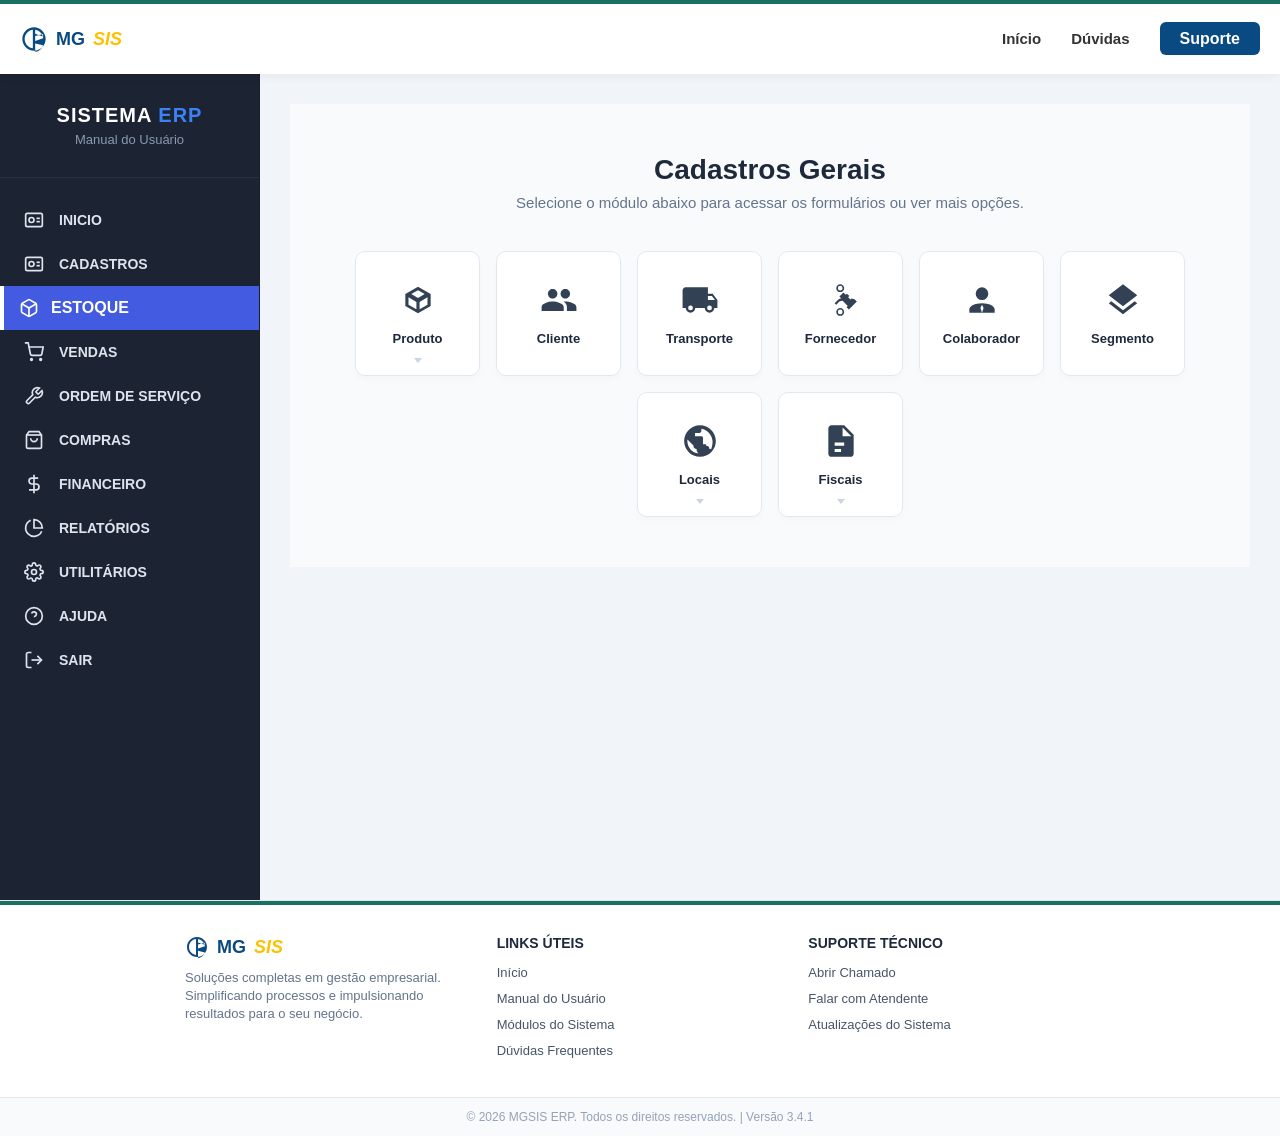
==== commit 4982953c: "Add files via upload" ====
--- a/Paginas-Estoque/estoque.html
+++ b/Paginas-Estoque/estoque.html
@@ -38,26 +38,28 @@
 
                     <li class="mgsis-mobile-divider">MÓDULOS DO SISTEMA</li>
 
-                    <li class="mgsis-nav-item mgsis-mobile-only">
-                        <a href="cadastro.html" class="mgsis-nav-link mgsis-mobile-module-link">Cadastros</a>
+                     <li class="mgsis-nav-item mgsis-mobile-only">
+                        <a href="../Paginas-Cadastro/cadastro.html"
+                            class="mgsis-nav-link mgsis-mobile-module-link">Cadastros</a>
                     </li>
-                    <li class="mgsis-nav-item mgsis-mobile-only"><a href="#"
+                    <li class="mgsis-nav-item mgsis-mobile-only"><a href="../Paginas-Estoque/estoque.html"
                             class="mgsis-nav-link mgsis-mobile-module-link active">Estoque</a></li>
-                    <li class="mgsis-nav-item mgsis-mobile-only"><a href="vendas.html"
+                    <li class="mgsis-nav-item mgsis-mobile-only"><a href="../Paginas-Vendas/vendas.html"
                             class="mgsis-nav-link mgsis-mobile-module-link">Vendas</a></li>
-                    <li class="mgsis-nav-item mgsis-mobile-only"><a href="ordem_servico.html"
+                    <li class="mgsis-nav-item mgsis-mobile-only"><a
+                            href="../Paginas-Ordem de servico/ordem_servico.html"
                             class="mgsis-nav-link mgsis-mobile-module-link">Ordem de Serviço</a></li>
-                    <li class="mgsis-nav-item mgsis-mobile-only"><a href="compras.html"
+                    <li class="mgsis-nav-item mgsis-mobile-only"><a href="../Paginas-Compras/compras.html"
                             class="mgsis-nav-link mgsis-mobile-module-link">Compras</a></li>
-                    <li class="mgsis-nav-item mgsis-mobile-only"><a href="financeiro.html"
+                    <li class="mgsis-nav-item mgsis-mobile-only"><a href="../Paginas-Financeiro/financeiro.html"
                             class="mgsis-nav-link mgsis-mobile-module-link">Financeiro</a></li>
-                    <li class="mgsis-nav-item mgsis-mobile-only"><a href="relatorios.html"
+                    <li class="mgsis-nav-item mgsis-mobile-only"><a href="../Paginas-Relatorios/relatorios.html"
                             class="mgsis-nav-link mgsis-mobile-module-link">Relatórios</a></li>
-                    <li class="mgsis-nav-item mgsis-mobile-only"><a href="utilitarios.html"
+                    <li class="mgsis-nav-item mgsis-mobile-only"><a href="../Paginas-Utilitarios/utilitarios.html"
                             class="mgsis-nav-link mgsis-mobile-module-link">Utilitários</a></li>
-                    <li class="mgsis-nav-item mgsis-mobile-only"><a href="ajuda.html"
+                    <li class="mgsis-nav-item mgsis-mobile-only"><a href="../Paginas-Ajuda/ajuda.html"
                             class="mgsis-nav-link mgsis-mobile-module-link">Ajuda</a></li>
-                    <li class="mgsis-nav-item mgsis-mobile-only"><a href="sair.html"
+                    <li class="mgsis-nav-item mgsis-mobile-only"><a href="../Paginas-Sair/sair.html"
                             class="mgsis-nav-link mgsis-mobile-module-link">Sair</a></li>
                 </ul>
             </nav>
